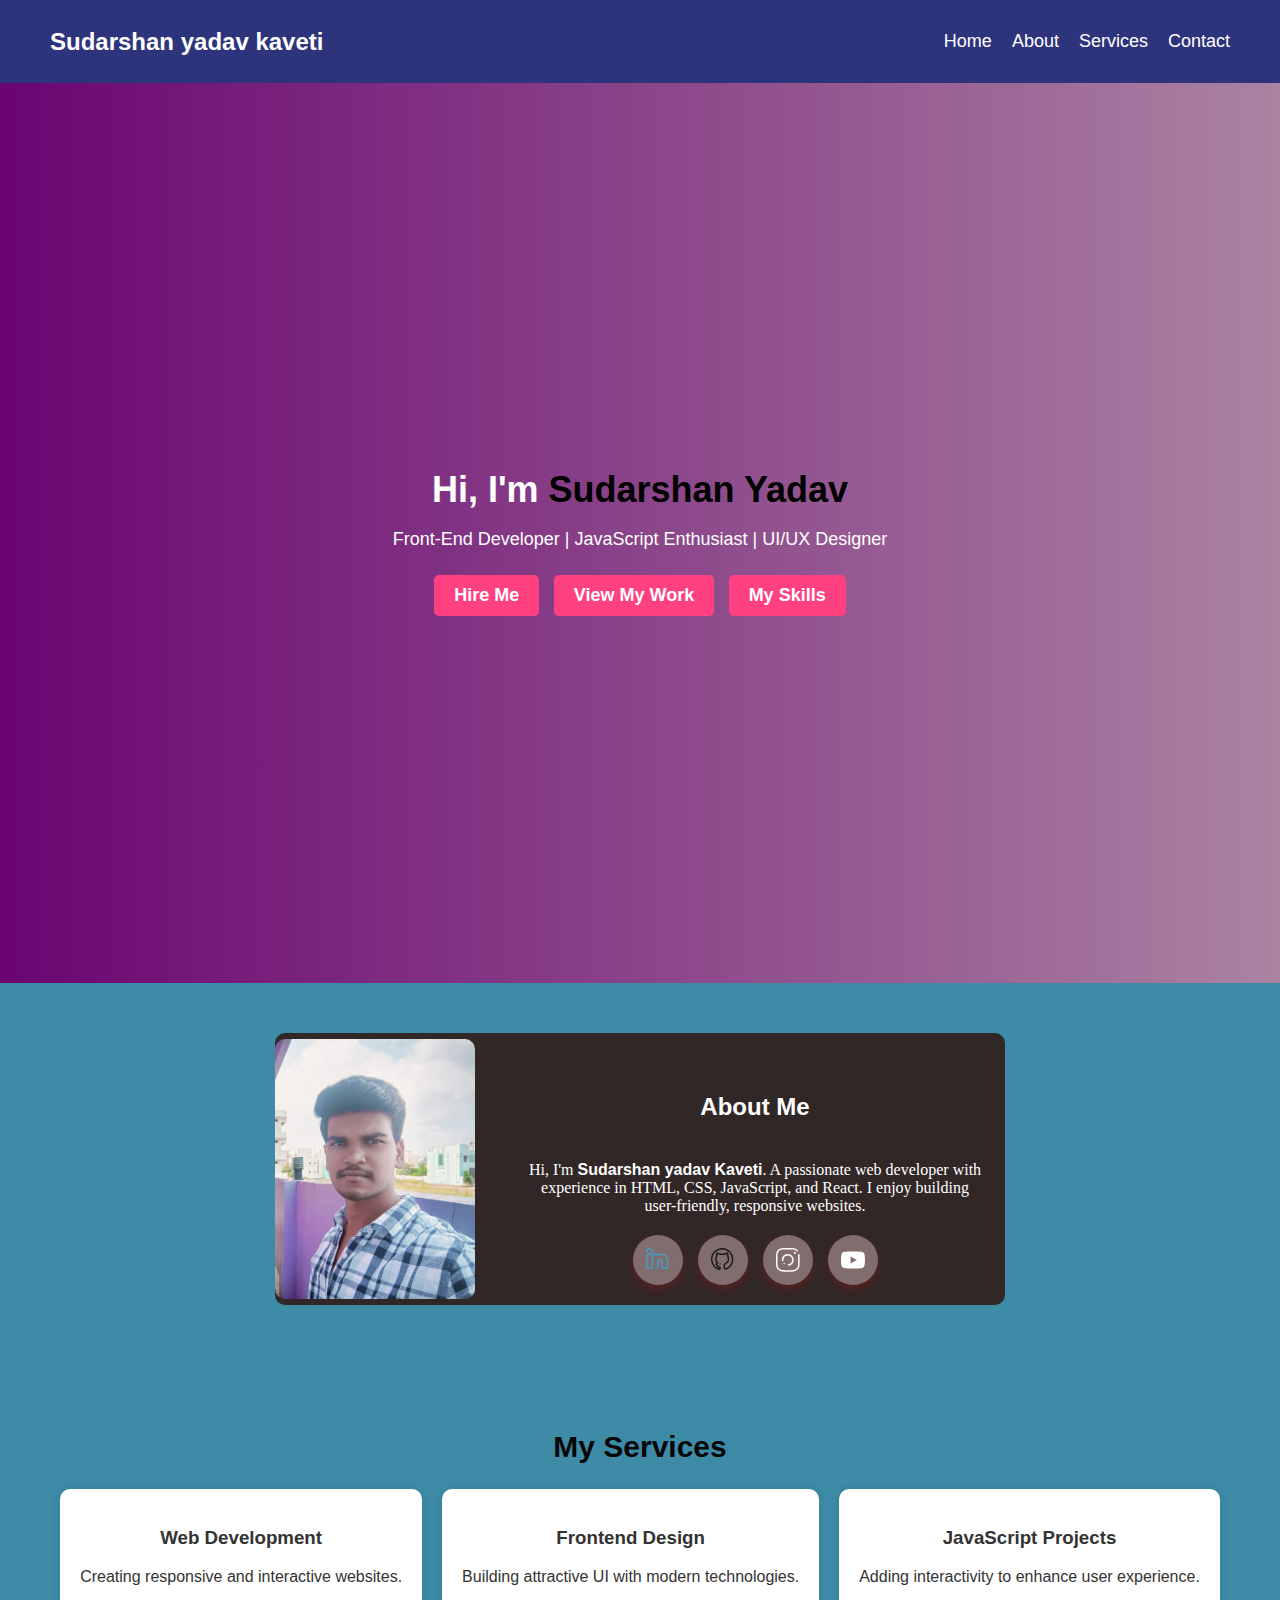
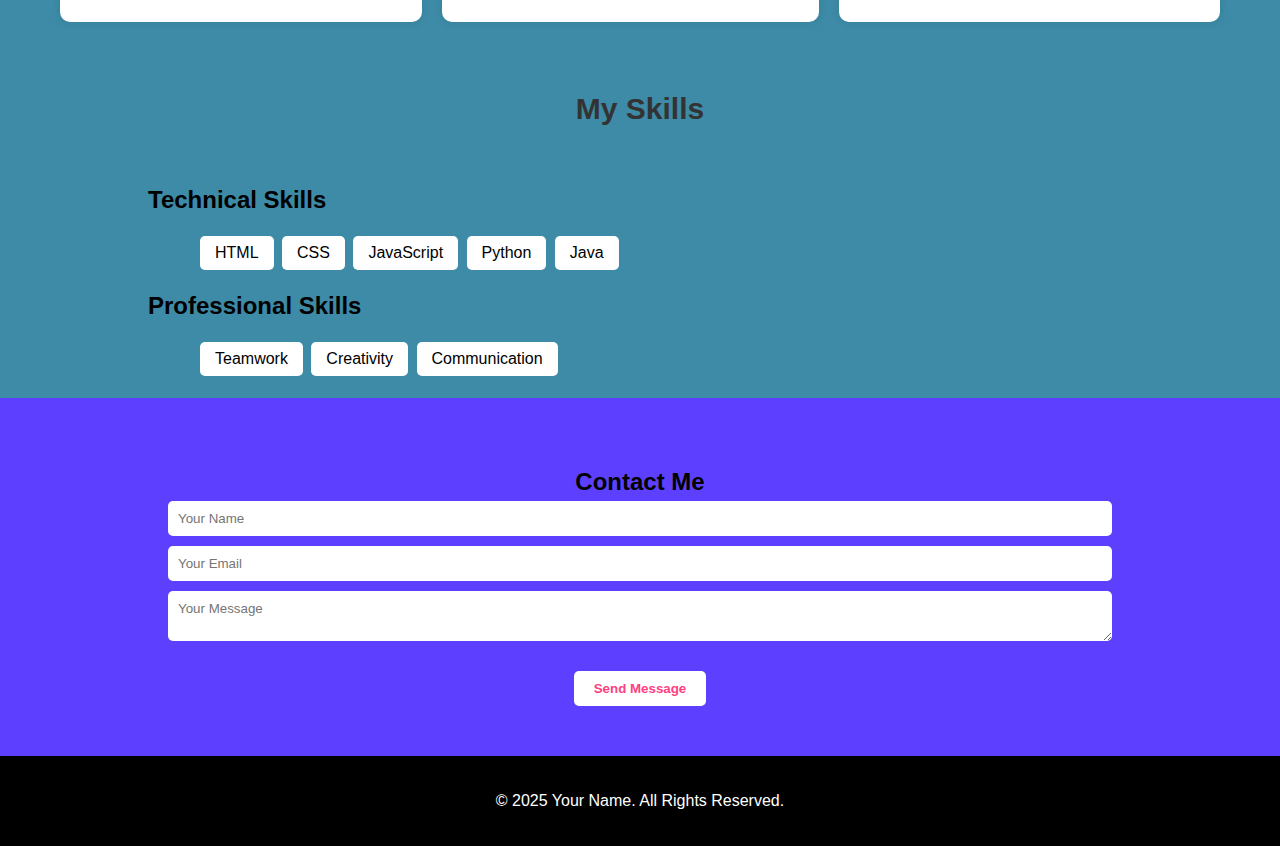
==== Landing Page/index.html @ 19261cc9 "Add files via upload" ====
<!DOCTYPE html>
<html lang="en">
<head>
    <meta charset="UTF-8">
    <meta name="viewport" content="width=device-width, initial-scale=1.0">
    <title>My Landing Page</title>
    <link rel="stylesheet" href="style.css">
</head>
<body>
    <nav>
        <div class="logo">Sudarshan yadav kaveti</div>
        <ul class="nav-links">
            <li><a href="#home">Home</a></li>
            <li><a href="#about">About</a></li>
            <li><a href="#services">Services</a></li>
            <li><a href="#contact">Contact</a></li>
        </ul>
    </nav>
    <header id="home">
        <div class="hero-content">
            <h1>Hi, I'm <span style="color:black;">Sudarshan Yadav</span></h1>
            <p>Front-End Developer | JavaScript Enthusiast | UI/UX Designer</p>
            <button onclick="scrollToSection('contact')">Hire Me</button>
            <button onclick="scrollToSection('services')">View My Work</button>
            <button onclick="scrollToSection('services')">My Skills</button>
        </div>
    </header>
    <section id="about">
        <div class="about-container">
            <img src="sudarshan pic.jpg" alt="Your Image">
            <div class="about-text">
                <h2>About Me</h2>
                <p>Hi, I'm <b>Sudarshan yadav Kaveti</b>. A passionate web developer with experience in HTML, CSS, JavaScript, and React. 
                   I enjoy building user-friendly, responsive websites.</p>
                <div class="social-container">
                    <a data-social="Linkedin" style="--accent-color: black ;"href="https://www.linkedin.com/in/ksudarshan-yadav-3a4b42258"><svg xmlns="http://www.w3.org/2000/svg" viewBox="0 0 550 550" xml:space="preserve"><path fill-rule="evenodd" clip-rule="evenodd" fill="#469EC8" d="M472 480h-79.991c-19.375 0-35.523-13.758-39.211-32.04-.273 0-.523.039-.797.039V303.205c0-17.242-14.328-31.196-31.999-31.196-17.672 0-32 13.954-32 31.196v136.81c0 9.758-3.648 18.547-9.438 25.508-3.18 4.813-8.609 7.985-14.805 7.985-9.812 0-17.758-7.946-17.758-17.759 0-5.188 2.258-9.812 5.828-13.062 2.586-2.852 4.18-6.547 4.18-10.673V301.713c0-34.079 28.648-61.713 63.992-61.713 35.343 0 64.007 27.634 64.007 61.713v107.426c0 1.148-.109 2.141-.18 3.195.055-.016.125-.016.18-.039v19.719c0 8.829 7.156 15.985 16 15.985H464c8.844 0 16-7.156 16-15.985V288.01c0-1.203-.141-2.352-.391-3.478-4.109-69.486-59.592-124.542-127.608-124.542-28.234 0-54.233 9.578-75.358 25.657-.078-.039-.164-.023-.328.102a12.409 12.409 0 0 1-7.812 2.75c-6.914 0-12.492-5.602-12.492-12.508 0-.859-.051-1.305-.141-1.43-.738-8.149-7.52-14.571-15.859-14.571h-48.007c-17.668 0-32.003 14.336-32.003 32.009v240.015c0 1.438.254 2.821.609 4.142a12.3 12.3 0 0 0-.609 3.859c0 22.086-17.902 39.985-40.004 39.985H40.003C17.922 480 0 462.101 0 440.015V167.99c0-22.086 17.922-39.985 40.003-39.985h40.004c26.496 0 47.988-21.493 47.988-48.01 0-26.516-21.492-48.009-47.988-48.009-26.512 0-48.003 21.493-48.003 48.009 0 8.844-7.156 16-16.004 16-8.824 0-16-7.156-16-16C0 35.806 35.824 0 80.007 0c44.187 0 79.992 35.806 79.992 79.995 0 4.055-.395 8-.984 11.899-.129.75-.199 1.523-.344 2.273-.699 3.891-1.648 7.719-2.906 11.391-.051.18-.141.344-.195.523a80.061 80.061 0 0 1-11.66 21.907c-14.586 19.391-37.746 32.001-63.902 32.001H48.003c-8.844 0-16 7.18-16 16v256.023c0 8.829 7.156 15.985 16 15.985h80.8a40.365 40.365 0 0 1-.809-7.984V191.999c0-35.345 28.668-63.994 64.007-63.994h56.007c9.883 0 18.867 3.641 25.836 9.617.086.055.172-.039.266.031a15.859 15.859 0 0 0 10.391 3.844c2.188 0 4.266-.43 6.148-1.227.57-.25.914-.211 1.242-.172 18.578-7.609 38.78-12.094 60.108-12.094 82.938 0 151.124 63.111 159.194 143.911a40.01 40.01 0 0 1 .805 8.094v160.006C512 462.101 494.102 480 472 480zm-263.994-32.001c8.824 0 16 7.172 16 16 0 8.845-7.175 16.001-16 16.001-8.844 0-16.004-7.156-16.004-16.001 0-8.828 7.161-16 16.004-16z"/></svg></a>
                    <a data-social="GitHub" style="--accent-color:black ;" href="https://www.github.com/Sudarshanyadav111"><svg xmlns="http://www.w3.org/2000/svg" viewBox="0 0 550 550" xml:space="preserve"><path fill-rule="evenodd" clip-rule="evenodd" fill="#171515" d="M192 368.004c0-8.844 7.156-16 16-16s16 7.156 16 16-7.156 16-16 16-16-7.156-16-16zM349.328 494.16c-4.266 1.219-8.672 2.094-13.328 2.094-26.516 0-48-21.484-48-48v-58.188c0-20.094 12.898-37.156 30.797-43.438C353.164 335.082 384 306.082 384 272.004V240c0-15.164-6.188-29.285-16-41.367V162.5c0-17.668-14.328-23.719-32-13.496l-24.516 14.176C303.633 161.145 295.703 160 288 160h-64c-7.699 0-15.633 1.145-23.484 3.18L176 149.004c-17.668-10.223-32-4.172-32 13.496v36.133c-9.812 12.082-16 26.203-16 41.367v32.004c0 23.281 14.488 44.188 34.578 58.812l-.02.031c4.172 2.859 6.945 7.688 6.945 13.156 0 8.828-7.176 16-16 16-4.52 0-8.574-1.891-11.48-4.906C115.004 334.629 96 305.035 96 272.004V240c0-18.523 6.012-35.977 16-51.375v-47.633c0-35.336 28.645-47.438 64-26.996l27.461 15.887C210.309 128.719 217.172 128 224 128h64c6.828 0 13.688.719 20.539 1.883L336 113.996c35.359-20.441 64-8.34 64 26.996v47.633c9.984 15.398 16 32.852 16 51.375v32.004c0 47.609-39.25 88.141-85.531 104.359-.055.047-.109.172-.188.188-6.016 2.312-10.281 8.125-10.281 14.953v56.75c0 8.844 7.156 16 16 16 1.336 0 2.562-.375 3.797-.688C421.969 430.41 480 350.066 480 256c0-123.715-100.281-224-224-224C132.285 32 32 132.285 32 256c0 97.41 62.254 180.066 149.121 210.895.445.047.852.234 1.316.234 5.277 0 9.562-4.297 9.562-9.562 0-5.281-4.285-9.562-9.562-9.562-.113 0-.113-.094-.191-.141-53.16-1.422-53.219-63.859-70.246-63.859-8.844 0-16-7.156-16-16s7.156-16 16-16h7.988c32.02 0 27.445 64 72.012 64 17.668 0 32 14.328 32 32v28c0 15.453-12.527 28-28.004 28-1.688 0-3.277-.344-4.887-.656C81.203 474.613 0 374.926 0 256 0 114.617 114.617 0 256 0s256 114.617 256 256c0 108.41-67.492 200.848-162.672 238.16z"/></svg></a>
                    <a data-social="instagram" style="--accent-color: black;" href="https://www.instagram.com/sudarshan__yadav___kaveti/#"><svg xmlns="http://www.w3.org/2000/svg"  viewBox="0 0 65 65" xml:space="preserve"><path fill-rule="evenodd" clip-rule="evenodd" d="M21.986 40.006a1.993 1.993 0 1 1 0 3.985 1.993 1.993 0 0 1 0-3.985zm-5.841-5.707c-1.261-8.749 4.81-16.862 13.559-18.123s16.863 4.81 18.124 13.559-4.81 16.863-13.559 18.124c-.098.015-.192.015-.289.026l.296-.041a2.002 2.002 0 0 1-.57-3.962l-.003-.007h.008c6.56-.945 11.109-7.028 10.164-13.588-.945-6.561-7.027-11.11-13.588-10.165-6.557.945-11.11 7.028-10.164 13.588 0 .003 0 .005.002.005l-.007.003a2 2 0 0 1-3.962.57l.044.298c-.014-.098-.041-.19-.055-.287zm31.844-21.294a3.006 3.006 0 0 1 3.006-3.004 3 3 0 0 1 2.999 2.958v.094a3 3 0 0 1-2.999 2.958 3.006 3.006 0 0 1-3.006-3.006zM58.661 58.52C55.183 62.034 50.357 64 42.012 64H21.986c-8.345 0-13.17-1.966-16.646-5.48C1.908 55.054 0 50.216 0 42.014V21.988c0-8.205 1.908-13.04 5.34-16.506C8.816 1.967 13.641 0 21.986 0h20.025c8.346 0 13.171 1.967 16.649 5.482.223.223.427.468.633.71.422.366.695.902.695 1.505a2 2 0 0 1-2 2c-.604 0-1.14-.274-1.506-.698l-.026.021c-.206-.245-.399-.499-.627-.728-3.042-3.076-7.533-4.283-14.837-4.283H22.997c-7.302 0-11.784 1.207-14.826 4.283C5.168 11.325 4 15.828 4 23.005v17.997c0 7.18 1.168 11.671 4.171 14.703C11.213 58.78 15.695 60 22.997 60h17.997c7.304 0 11.795-1.22 14.837-4.295 3.003-3.032 4.159-7.523 4.159-14.703V23.006a47.76 47.76 0 0 0-.218-4.78l.009-.002a2.016 2.016 0 0 1 4.009-.411c.003.029 0 .056 0 .085h.005a42.57 42.57 0 0 1 .205 4.09v20.025c0 8.203-1.91 13.041-5.339 16.507z"/></svg></a>
                    <a data-social="youtube" style="--accent-color: black ;" href="http://www.youtube.com/@ksudarshan111"><svg role="img" viewBox="0 0 24 24" xmlns="http://www.w3.org/2000/svg"><title>YouTube</title><path d="M23.498 6.186a3.016 3.016 0 0 0-2.122-2.136C19.505 3.545 12 3.545 12 3.545s-7.505 0-9.377.505A3.017 3.017 0 0 0 .502 6.186C0 8.07 0 12 0 12s0 3.93.502 5.814a3.016 3.016 0 0 0 2.122 2.136c1.871.505 9.376.505 9.376.505s7.505 0 9.377-.505a3.015 3.015 0 0 0 2.122-2.136C24 15.93 24 12 24 12s0-3.93-.502-5.814zM9.545 15.568V8.432L15.818 12l-6.273 3.568z"/></svg></a>  
                </div>
            </div>
        </div>
    </section>
    <section id="services">
        <h2>My Services</h2>
        <div class="services-container">
            <div class="service-box">
                <h3>Web Development</h3>
                <p>Creating responsive and interactive websites.</p>
            </div>
            <div class="service-box">
                <h3>Frontend Design</h3>
                <p>Building attractive UI with modern technologies.</p>
            </div>
            <div class="service-box">
                <h3>JavaScript Projects</h3>
                <p>Adding interactivity to enhance user experience.</p>
            </div>
        </div>
    </section>
    <h1>My Skills</h1>
    <div id="skills">
        <h2>Technical Skills</h2>
        <div class="skills-list">
            <span>HTML</span>
            <span>CSS</span>
            <span>JavaScript</span>
            <span>Python</span>
            <span>Java</span>
        </div>
        <h2>Professional Skills</h2>
        <div class="skills-list">
            <span>Teamwork</span>
            <span>Creativity</span>
            <span>Communication</span>
        </div>
    </div>
    <section id="contact">
        <h2>Contact Me</h2>
        <form id="contactForm">
            <input type="text" placeholder="Your Name" required>
            <input type="email" placeholder="Your Email" required>
            <textarea placeholder="Your Message" required></textarea>
            <button type="submit">Send Message</button>
        </form>
    </section>
    <footer>
        <p>&copy; 2025 Your Name. All Rights Reserved.</p>
    </footer>
    <script src="script.js"></script>
</body>
</html>
---- Landing Page/style.css ----
* {
    box-sizing: border-box;
    font-family: Arial, sans-serif;  
}
body {
    font-family: Arial, sans-serif;
    margin: 0;
    padding: 0;
    background-color: #3d8ba7;
    color: #333;
}
nav {
    display: flex;
    justify-content: space-between;
    align-items: center;
    padding: 15px 50px;
    background-color: #2d347b;
    color: white;
}
.logo {
    font-size: 24px;
    font-weight: bold;
    color: white;
}
.nav-links {
    list-style: none;
    display: flex;
    gap: 20px;
}
.nav-links li a {
    text-decoration: none;
    color: white;
    font-size: 18px;
    transition: color 0.3s ease;
}
.nav-links li a:hover {
    color: #e07a5f;
}
header {
    display: flex;
    justify-content: center;
    align-items: center;
    height: 100vh;
    background: linear-gradient(to right, #6a0572, #ab83a1);
    color: white;
    text-align: center;
}
.hero-content h1 {
    font-size: 42px;
    margin-bottom: 10px;
}
.hero-content span {
    color: #e07a5f;
}
.hero-content button {
    padding: 10px 20px;
    font-size: 18px;
    border: none;
    cursor: pointer;
    margin: 10px;
    background-color: #e07a5f;
    color: white;
    transition: 0.3s;
}

.hero-content button:hover {
    background-color: #c05640;
}
#skills {
    padding: 20px;
    margin: 2px auto;
    width: 80%;
    height:250px;
    border-radius: 10px;
}
h1{
    padding:0px;
    text-align: center;
    font-size:30px;
}
#skills h2 {
    color: black;
}
#services h2 {
    color: #070707;
    padding:0px;
    font-size:30px;
    text-align: center;
}
.skills-list{
    margin-left:50px;
}
.skills-list span {
    display: inline-block;
    background: white;
    color: black;
    padding: 8px 15px;
    margin: 2px;
    border-radius: 5px;
}
button {
    background: #eb0404;
    color: rgb(246, 10, 10);
    padding: 10px 20px;
    border: none;
    border-radius: 5px;
    font-weight: bold;
    margin-top: 20px;
    cursor: pointer;
}
button:hover {
    background: #555;
}
.hero-content h1 {
    font-size: 36px;
    margin-bottom: 10px;
}
.hero-content span {
    color:  #5d40ff;
}
.hero-content p {
    font-size: 18px;
    margin-bottom: 20px;
}
.hero-content button {
    background: #ff4081;
    color: white;
    padding: 10px 20px;
    border: none;
    border-radius: 5px;
    font-weight: bold;
    margin: 5px;
    cursor: pointer;
}
.hero-content button:hover {
    background: #e60073;
}
#about {
    display: flex;
    align-items: center;
    justify-content: center;
    padding: 50px;
}
.about-container {
    display: flex;
    align-items: center;
    gap: 30px;
    background-color: #312727;
    border-radius: 10px;
    max-width: 800px;
}
.about-container img {
    width: 200px;
    border-radius: 10px;
}
.about-text p{
    font-family: 'Times New Roman', Times, serif;
}
.about-text h2{
    color:white;
padding:20px;
text-align: center;}
.about-text {
    max-width: 500px;
    color: white;
    text-align: center; 
    padding: 20px;
}
.social-container {
    display: flex;
    justify-content: center;
    align-items: center;
    gap: 15px; 
    margin-top: 20px; 
}
.social-container a {
    display: flex;
    justify-content: center;
    align-items: center;
    width: 50px;
    height: 50px;
    background-color:#816d6d;
    border-radius: 50%;
    box-shadow: 0 5px 10px rgba(239, 4, 4, 0.2);
    transition: all 0.3s ease-in-out;
    position: relative;
}
.social-container a svg {
    width: 24px;
    height: 24px;
    fill: white;
}
.social-container a:hover {
    background-color: Black;
    transform: scale(1.1);
}
.social-container a::before {
    content: attr(data-social);
    position: absolute;
    background-color: #5d40ff;
    color: white;
    font-size: 12px;
    padding: 5px 8px;
    border-radius: 5px;
    opacity: 0;
    transform: translateY(-50px);
    transition: opacity 0.3s ease, transform 0.3s ease;
    white-space: nowrap;
    text-align: center;
}
.social-container a::after {
    content: '';
    position: absolute;
    height: 0;
    width: 0;
    border-left: 8px solid transparent;
    border-right: 8px solid transparent;
    border-top: 8px solid  #5d40ff;
    transform: translateY(0);
    opacity: 0;
    transition: 200ms cubic-bezier(.42, 0, .44, 1.68);
    left: 50%;
    transform: translateY(-50%);
  }
.social-container a:hover::before {
    transform: translateY(-46px);
    opacity: 1;
  }
  
  .social-container a:hover::after {
    transform: translateY(-31px);
    opacity: 1;
  }
#services {
    text-align: center;
    padding: 50px;
}
.services-container {
    display: flex;
    justify-content: center;
    gap: 20px;
}
.service-box {
    background: white;
    padding: 20px;
    border-radius: 10px;
    box-shadow: 0 0 10px rgba(0, 0, 0, 0.1);
}
#contact {
    text-align: center;
    padding: 50px;
    background:  #5d40ff;
    color: white;
}
#contact h2{
    margin-bottom: 5px;
    color:black;
}
form {
    display: flex;
    flex-direction: column;
    align-items: center;
    gap: 10px;
}
input, textarea {
    width: 80%;
    padding: 10px;
    border: none;
    border-radius: 5px;
}
button {
    background: white;
    color: #ff4081;
    padding: 10px 20px;
    border: none;
    border-radius: 5px;
    font-weight: bold;
}
footer {
    text-align: center;
    padding: 20px;
    background: black;
    color: white;
}
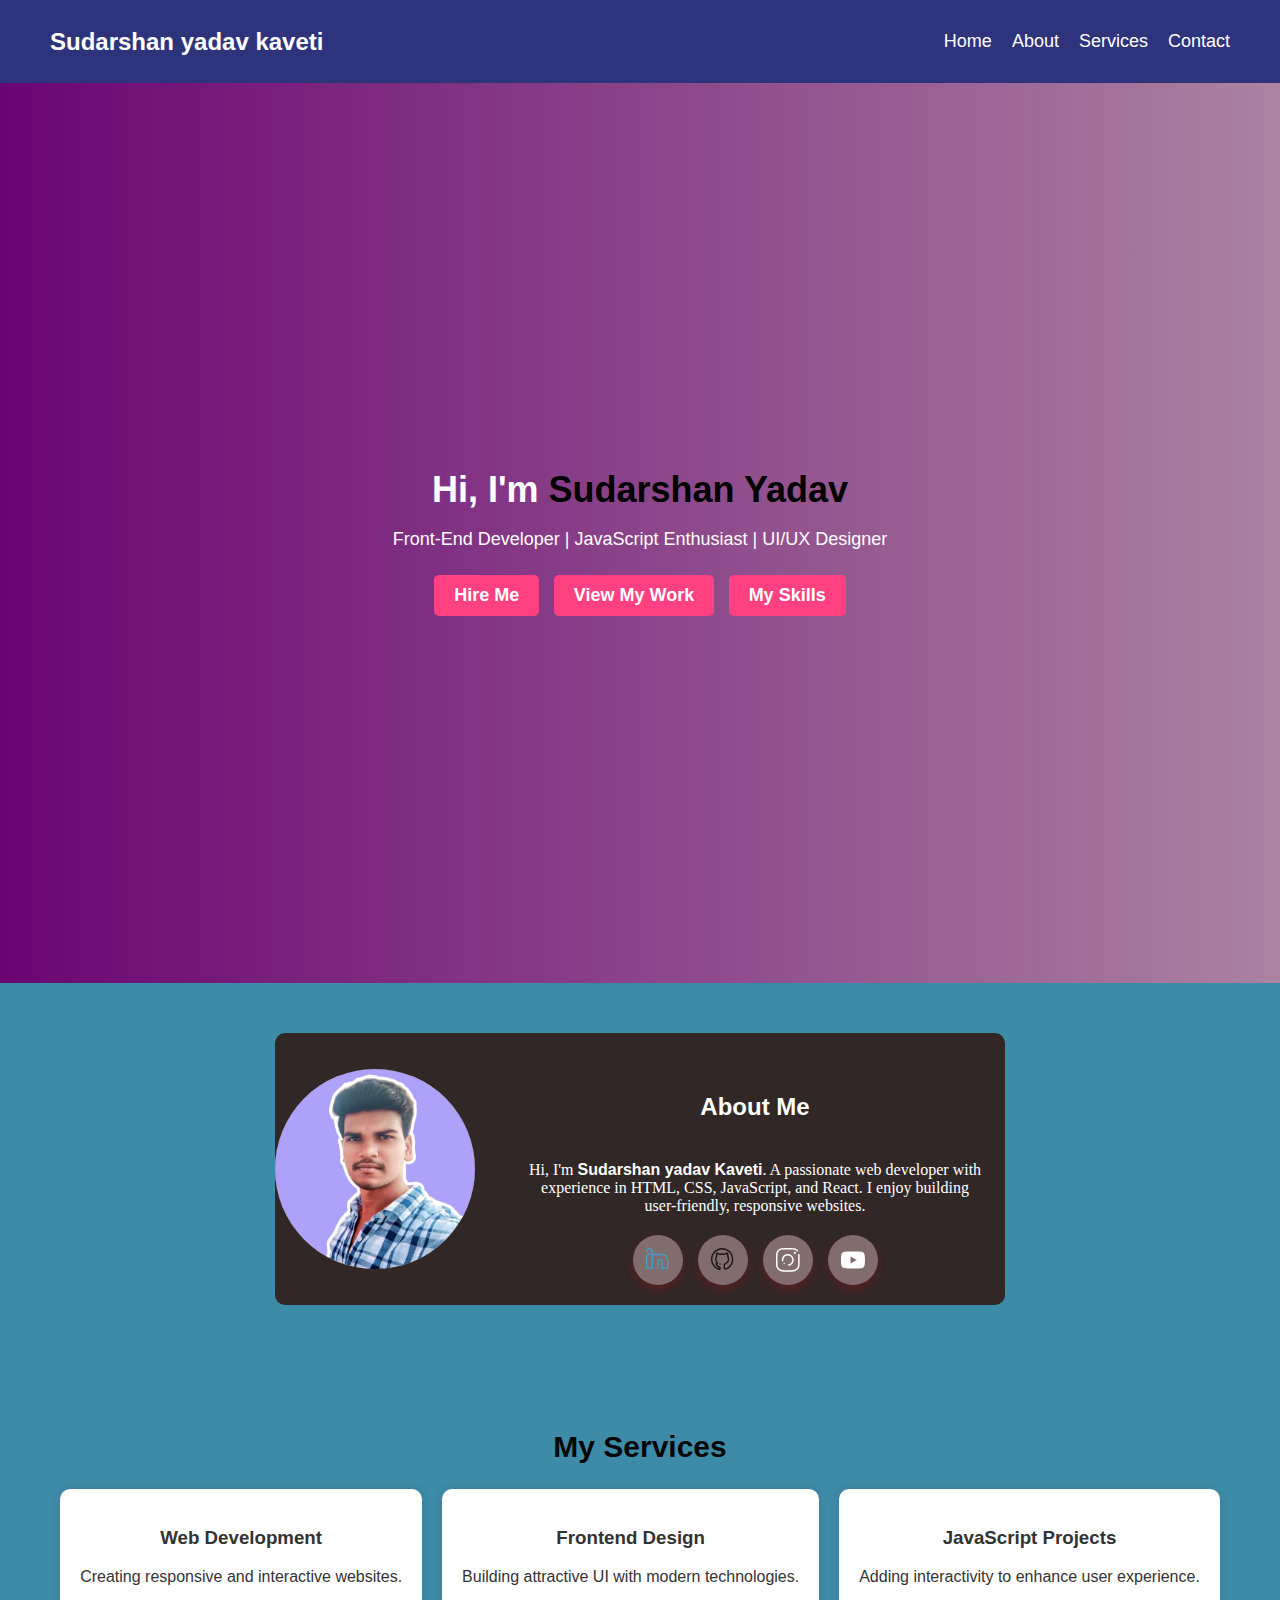
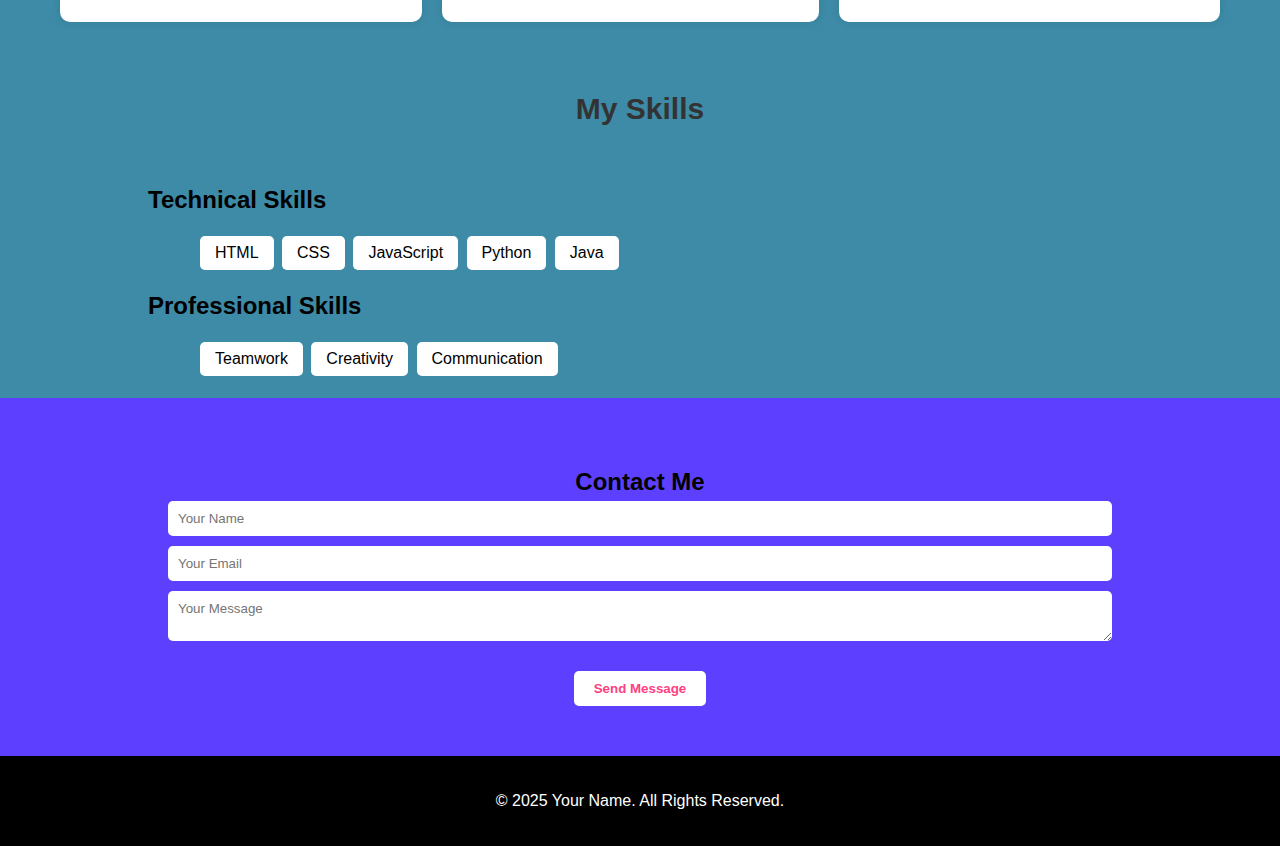
==== commit 5503a24f: "Add files via upload" ====
--- a/Landing Page/index.html
+++ b/Landing Page/index.html
@@ -27,7 +27,7 @@
     </header>
     <section id="about">
         <div class="about-container">
-            <img src="sudarshan pic.jpg" alt="Your Image">
+            <img src="Sudarshan-Image.jpg" alt="Your Image">
             <div class="about-text">
                 <h2>About Me</h2>
                 <p>Hi, I'm <b>Sudarshan yadav Kaveti</b>. A passionate web developer with experience in HTML, CSS, JavaScript, and React. 
--- a/Landing Page/style.css
+++ b/Landing Page/style.css
@@ -150,8 +150,9 @@
     max-width: 800px;
 }
 .about-container img {
+    
     width: 200px;
-    border-radius: 10px;
+    border-radius: 100px;
 }
 .about-text p{
     font-family: 'Times New Roman', Times, serif;
